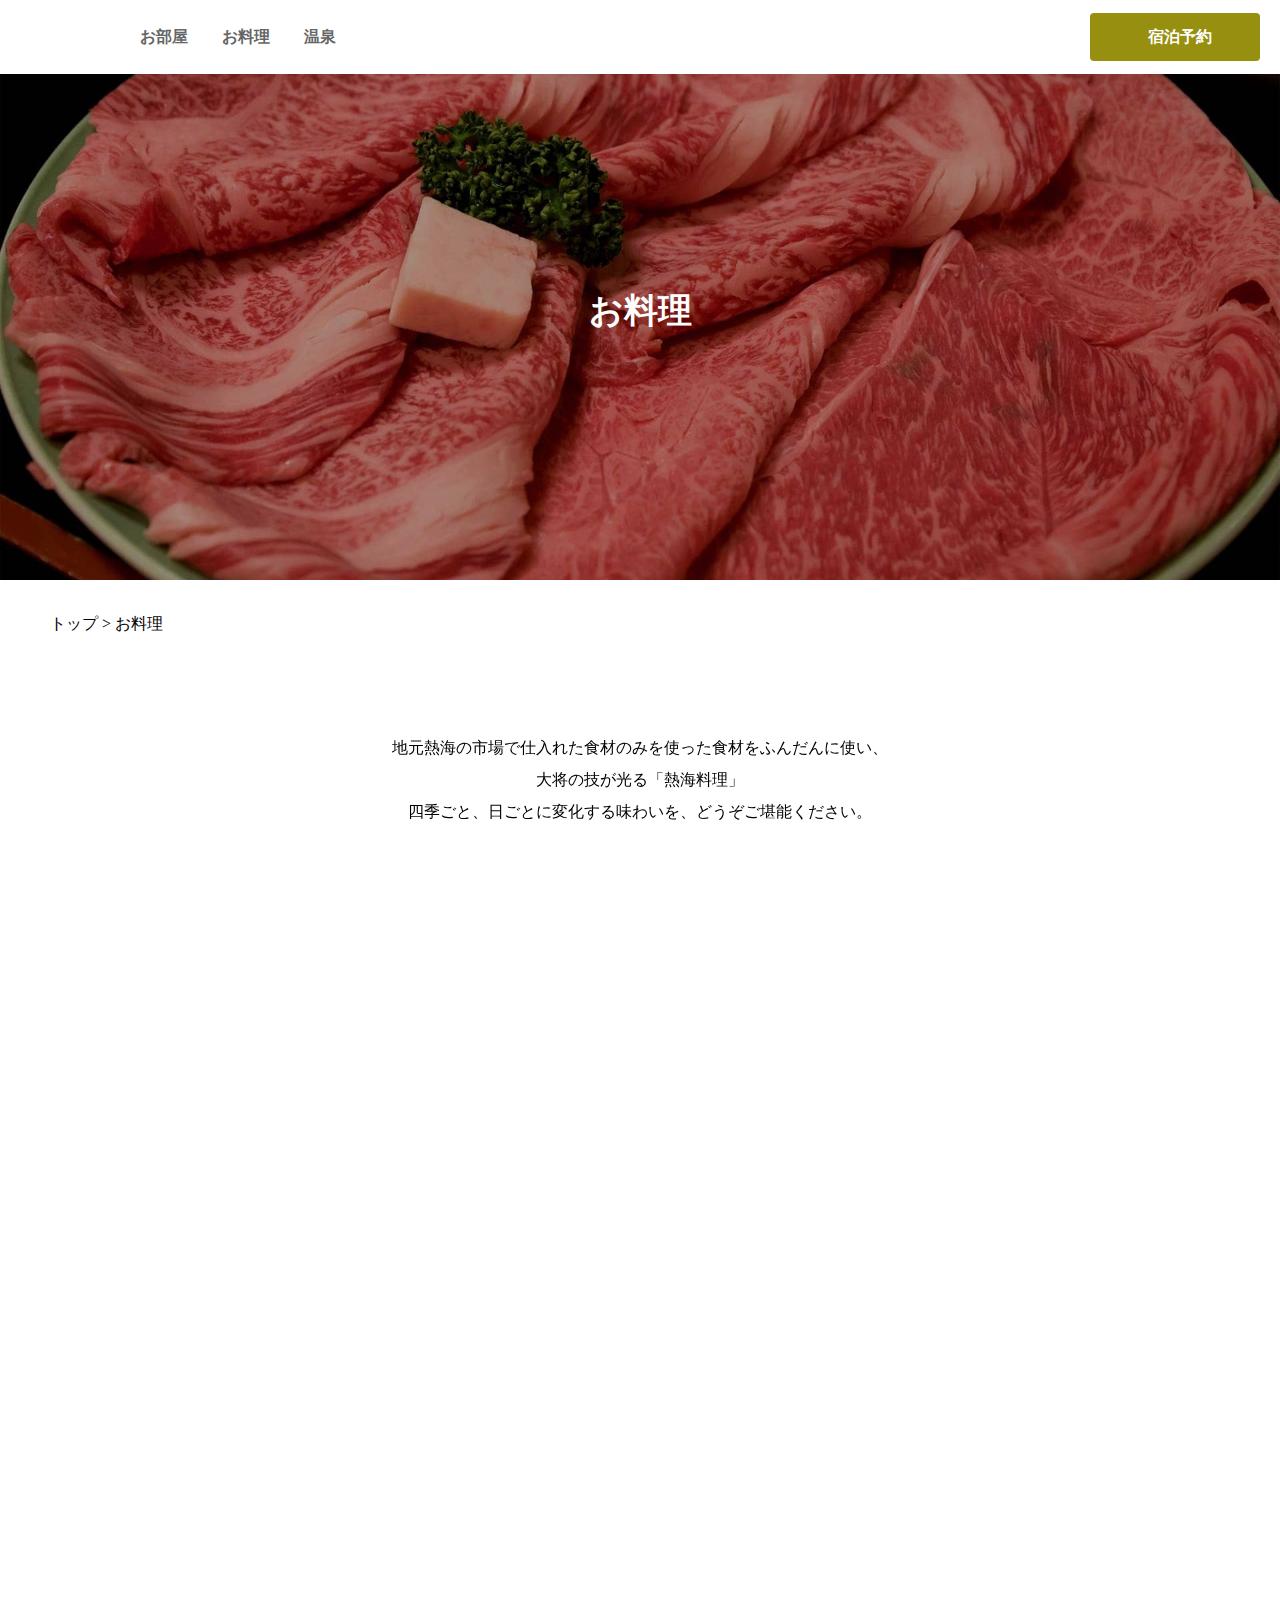
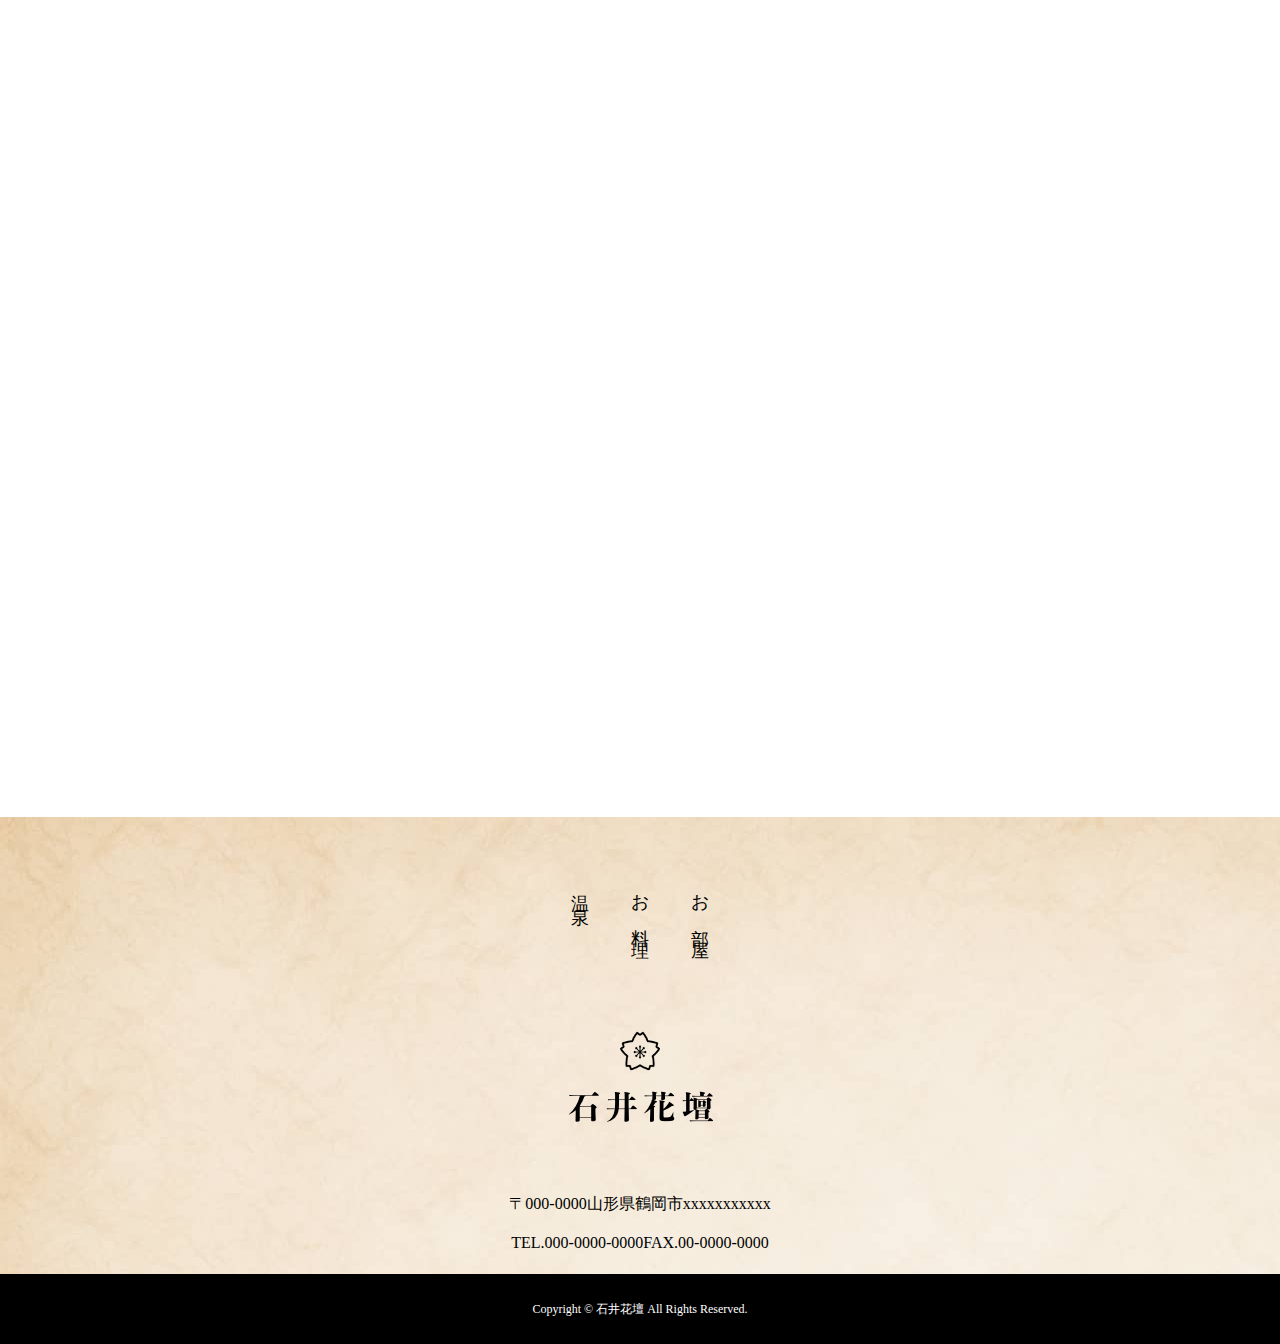
==== menu_index.html @ f7a8fd8c "Add files via upload" ====
<!doctype html>
<html lang="ja">
<head>
<meta charset="utf-8">
<meta name="viewport" content="width=device-width, initial-scale=1.0">
<link rel="stylesheet" href="stylesheet menu.css">
<title>石井花壇 | 温海温泉旅館【公式サイト】</title>
<meta name="description" content="お料理 - 石井花壇 | 温海温泉旅館【公式サイト】">
<script src="https://ajax.googleapis.com/ajax/libs/jquery/2.1.4/jquery.min.js"></script>
<link rel="stylesheet" href="https://cdn.jsdelivr.net/npm/flatpickr/dist/flatpickr.min.css">
<script src="https://cdn.jsdelivr.net/npm/flatpickr"></script>
<script src="https://cdn.jsdelivr.net/npm/flatpickr/dist/l10n/ja.js"></script>
<script src="https://ajax.googleapis.com/ajax/libs/jquery/3.4.1/jquery.min.js"></script>
<link href="https://unpkg.com/aos@2.3.1/dist/aos.css" rel="stylesheet">
</head>
<body>
    <header>
        <div class="header-flex">
            <a href="index.html" class="header-logo">
                <img src="ex-sozai/sub-header-logo.png" alt="">
            </a>
            <!-- <a href="#" class="sub-header-logo">
                <img src="ex-sozai/sub-header-logo.png" alt="">
            </a> -->

            <nav class="pc-navi">
                <ul>
                    <li><a href="room_index.html" class="navi-list">お部屋</a></li>
                    <li><a href="menu_index.html" class="navi-list">お料理</a></li>
                    <li><a href="onsen_index.html" class="navi-list">温泉</a></li>
                </ul>
           </nav>


        <div id="open" class="reserve">
            <img src="ex-sozai/calender.png" alt="">宿泊予約
        </div>
        </div>

        <section id="modal" class="hidden">
        <div class="modal-container">
            <p class="modal-ttl">宿泊予約</p>

            <label>お名前<input type="text" id="name" placeholder="例：やまだたろう"></label>
            <label>メールアドレス<input type="email" id="email" placeholder="例：Example@example.com">
                <label>ご希望プラン(空いているプランのみ表示されます)
                    <select name="example" required>
                        <option style="display: none;">プランを選択してください</option>
                <option value="選択肢1">①【期間限定】海辺の四季旬彩、贅沢美味懐石プラン</option>
                <option value="選択肢2">②平日に優雅に楽しむ、特別宿泊プラン</option>
                <option value="選択肢3">③絶景貸切露天と個別懐石を満喫できるファミリープラン</option>
            </select>
            </label>
            <label>日時選択</label>
            <input class="flatpickr" type="text" readonly="readonly" placeholder="日時を選択してください">
            <button>送信する</button>
            <div class="close" id="close">
                <img src="Ex-sozai/close.png" alt=""><br>
            </div>
        </div>
        </section>


        <div id="mask" class="hidden"></div> 
    
        <nav class="NavMenu">
            <ul>
            <li><a href="room_index.html">お部屋</a></li>
            <li><a href="menu_index.html">お料理</a></li>
            <li><a href="onsen_index.html">温泉</a></li>
            </ul>
        </nav>
            
            <!-- メニュー -->
            <div class="Toggle">
            <span class="toggle-span"></span>
            <span></span>
            <span></span>
            </div>

    </header>

    <main>
        <div class="top-wrapper">
            <h1>お料理</h1>
        </div>

        
        <div class="container">
            <div class="breadcrumbs" itemscope itemtype="http://schema.org/BreadcrumbList">
                <span itemprop="itemListElement" itemscope itemtype="http://schema.org/ListItem"><a itemprop="item" href="index.html"><span itemprop="name">トップ</span></a><meta itemprop="position" content="1" /></span>
                >
                <span itemprop="itemListElement" itemscope itemtype="http://schema.org/ListItem"><a itemprop="item" href="menu_index.html"><span itemprop="name">お料理</span></a><meta itemprop="position" content="2" /></span>
            </div>

            <div data-aos="fade-up" data-aos-duration="2000">
                <p class="top-txt">地元熱海の市場で仕入れた食材のみを使った食材をふんだんに使い、<br>大将の技が光る「熱海料理」<br>四季ごと、日ごとに変化する味わいを、どうぞご堪能ください。</p>
            </div>

            <div data-aos="fade-up" data-aos-duration="2000">
                <div class="flex-container">
                    <div class="flex-img">
                        <img src="Ex-sozai/menu01.jpg" alt="">
                    </div>
                    <div class="flex-txt">
                        <h3>地元食材にこだわった会席料理</h3>
                        <p class="txt">みずみずしくほのかに甘い野菜、新鮮で味に深みがある魚介類、肉類。<br>旬の素材をそのままに生かす、経験に裏打ちされた確かな技。<br>四季ごと、日ごとに変化する味わいを、どうぞご堪能ください。<br>あなただけの上質な安らぎのひとときを。</p>
                        <!-- <p class="memo">＊部屋数に限りがございます。<br>＊洗い場はないため、お体を先に大浴場でお流しになって頂く必要があります。</p> -->
                    </div>
                </div>
            </div>

            <div data-aos="fade-up" data-aos-duration="2000">
                <div class="flex-container-reverse">
                    <div class="flex-img">
                        <img src="Ex-sozai/menu02.jpg" alt="">
                    </div>
                    <div class="flex-txt-reverse">
                        <h3>熱海の漁港で目利きの品を</h3>
                        <p class="txt">石井花壇でお出しする料理はすべて料理長である大将の目利きで、<br>熱海の魚市場でその日のうちに仕入れたものを使用しております。<br>日本海の宝玉を十分にお楽しみください。</p>
                        <!-- <p class="memo">＊お庭は複数のお客様と囲む形になります。<br>＊部屋数に限りがあります。<br>＊ご希望の方は「お抹茶/500円」をルームサービスさせていただきます。</p> -->
                    </div>
                </div>
            </div>

            <div data-aos="fade-up" data-aos-duration="2000">
                <div class="flex-container">
                    <div class="flex-img">
                        <img src="Ex-sozai/menu03.jpg" alt="">
                    </div>
                    <div class="flex-txt">
                        <h3>食材が一流、職人も一流</h3>
                        <p class="txt">石井花壇の料理人は料亭で20年経験を積んだものばかり。　　　　　　<br>その時の最も旬な食材を、最高の調理でお届けします。<br>また、お料理への細かいご要望にもお答えできますので、<br>お気軽にお申し付けください。</p>
                        <!-- <p class="memo">＊全室お部屋より日本海を望むことができます。</p> -->
                    </div>
                </div>
            </div>
        
        
        
        </div>


    </main>

    <footer>
        <nav>
            <ul>
                <li class="footer-list"><a href="room_index.html">お部屋</a></li>
                <li class="footer-list"><a href="menu_index.html">お料理</a></li>
                <li class="footer-list"><a href="onsen_index.html">温泉</a></li>
            </ul>
       </nav>

        <a href="index.html" class="footer-logo">
            <img src="Ex-sozai/footer-logo.png" alt="">
        </a>

        <div class="footer-address">
            <p class="footer-address-txt">〒000-0000山形県鶴岡市xxxxxxxxxxx</p>

            <p class="footer-address-txt">TEL.000-0000-0000FAX.00-0000-0000</p>
        </div>

        <div class="copyright">
            <div class="copyright-txt">Copyright © 石井花壇 All Rights Reserved.</div>
        </div>

        
    </footer>

    <script>
        flatpickr('.flatpickr');
        const config = {
        locale: 'ja',
        minDate: "today",
        mode: "range",
        dateFormat: "Y-m-d"
        }
        flatpickr('.flatpickr', config);        
    </script>
<script src="script room.js"></script>
<script src="https://unpkg.com/aos@2.3.1/dist/aos.js"></script>
<script>
    AOS.init();
</script>
</body>
</html>
---- stylesheet menu.css ----
/*
html5doctor.com Reset Stylesheet
v1.6.1
Last Updated: 2010-09-17
Author: Richard Clark - http://richclarkdesign.com
Twitter: @rich_clark
*/

html, body, div, span, object, iframe,
h1, h2, h3, h4, h5, h6, p, blockquote, pre,
abbr, address, cite, code,
del, dfn, em, img, ins, kbd, q, samp,
small, strong, sub, sup, var,
b, i,
dl, dt, dd, ol, ul, li,
fieldset, form, label, legend,
table, caption, tbody, tfoot, thead, tr, th, td,
article, aside, canvas, details, figcaption, figure,
footer, header, hgroup, menu, nav, section, summary,
time, mark, audio, video {
    margin:0;
    padding:0;
    border:0;
    outline:0;
    font-size:100%;
    vertical-align:baseline;
    background:transparent;
}

body {
    line-height:1;
}

article,aside,details,figcaption,figure,
footer,header,hgroup,menu,nav,section {
    display:block;
}

nav ul {
    list-style:none;
}

blockquote, q {
    quotes:none;
}

blockquote:before, blockquote:after,
q:before, q:after {
    content:'';
    content:none;
}

a {
    margin:0;
    padding:0;
    font-size:100%;
    vertical-align:baseline;
    background:transparent;
}

/* change colours to suit your needs */
ins {
    background-color:#ff9;
    color:#000;
    text-decoration:none;
}

/* change colours to suit your needs */
mark {
    background-color:#ff9;
    color:#000;
    font-style:italic;
    font-weight:bold;
}

del {
    text-decoration: line-through;
}

abbr[title], dfn[title] {
    border-bottom:1px dotted;
    cursor:help;
}

table {
    border-collapse:collapse;
    border-spacing:0;
}

/* change border colour to suit your needs */
hr {
    display:block;
    height:1px;
    border:0;  
    border-top:1px solid #cccccc;
    margin:1em 0;
    padding:0;
}

input, select {
    vertical-align:middle;
}

body{
    font-family: "Times New Roman", "游明朝", "Yu Mincho", "游明朝体", "YuMincho", "ヒラギノ明朝 Pro W3", "Hiragino Mincho Pro", "HiraMinProN-W3", "HGS明朝E", "ＭＳ Ｐ明朝", "MS PMincho", serif;
}


header{
    position: fixed;
    width: 100%;
    padding: 13px 20px;
    box-sizing: border-box;
    z-index: 30;
    /* background: aqua; */
    background: #fff;
}

.header-flex{
    display: flex;
    height: auto;
}

.header-logo{
    margin-right: 120px;
    align-self: center;
}
/* .header-logo.sub{
    display: none;
} */

/* .sub-header-logo{
    margin-right: 120px;
    align-self: center;
    display: none;
} */

/* .sub-header-logo.sub{
    display: block;
} */



.pc-navi{
    align-self: center;
}


.pc-navi ul li{
    display: inline-block;
    margin-right: 30px;
    
}

.navi-list{
    text-decoration: none;
    font: normal normal 800 16px/42px "YuMincho";
    color: #666666;
}

.reserve{
    vertical-align: middle;
    align-self: center;
    background: #978F10 0% 0% no-repeat padding-box;
    padding: 6px 37px;
    margin-left: auto;
    overflow: auto;
    font: normal normal 800 16px/16px "YuMincho";
    letter-spacing: 0px;
    color: #FFFFFF;
}


.reserve img{
    width: 22px;
    vertical-align: middle;
    margin-right: 10px;
}


#open {

cursor: pointer;
width: 170px;
border-radius: 4px;
text-align: center;
padding: 16px 0;

}

#mask {
background: rgba(0, 0, 0, 0.4);
position: fixed;
top: 0;
bottom: 0;
right: 0;
left: 0;
z-index: 1;
}

#modal {
background: #fff;
width: 550px;
padding: 20px;
border-radius: 4px;
position: fixed;
top: 100px;
left: 0;
right: 0;
margin: 0 auto;
transition: transform 1.5s;
z-index: 2;
}

#modal > p {
margin: 0 0 20px;
}

#mask.hidden {
display: none;
}

#modal.hidden {
transform: translate(0, -1500px);
display: none;
}

.modal-container{
    width: calc(100% - 120px); 
    margin: 0 auto;
}



.modal-ttl{
    font: normal normal medium 20px/34px "YuMincho";
    letter-spacing: 0px;
    color: #000000;
    text-align: center;
    padding: 29px 0;
    border-bottom: 1px solid #E7E7E7;
    margin-bottom: 35px;
    font-family: "YuMincho";
}

label{
    display: block;
    font-family: "YuMincho";    
}

input{
    display: block;
    width: 100%;
    background: #FFFFFF 0% 0% no-repeat padding-box;
    border: 1px solid #E7E7E7;
    margin: 14px 0;
    box-sizing: border-box;
    padding: 9px 10px;
}



select{
    display: block;
    width: 100%;
    background: #FFFFFF 0% 0% no-repeat padding-box;
    border: 1px solid #E7E7E7;
    margin: 14px 0;
    font: normal normal medium 14px/24px "YuMincho";
    color: #797878;
    font-size: 14px;
    line-height: 24px;
    padding: 9px 10px;
}



button{
    display: block;
    width: 200px;
    margin: 0 auto;
    background: #FFFFFF 0% 0% no-repeat padding-box;
    border: 1px solid #707070;
    font: normal normal medium 16px/27px "YuMincho";
    letter-spacing: 0px;
    color: #000000;
    padding: 13px 67px;
    margin-top: 50px;
}

.close{
    cursor: pointer;
}

.close img{
    width: 18px;
    position: absolute;
    top:20px;
    right: 22px;
}

.NavMenu{
    display: none;
}

body.fixed {
	width: 100%;
	height: 100%;
    left: 0;
    overflow-y: hidden;
}


.reserve.open{
    margin-right: 17px;
}

/* header.scroll-nav{
    background: #fff;
    transition: 0.5s;
}


header.scroll-nav .pc-navi ul li a{
    color: #666666;
} */





@media (max-width: 1020px) and (min-width: 768px) {
    .header-logo{
        margin-right: 70px;
    }

    #modal {
        top: 50px;
        width: 400px;
        padding: 0;
    }

    .modal-container{
        width: calc(100% - 120px); 
        margin: 0 auto;
    }

    .modal-ttl{
        padding: 10px;
        margin-bottom: 15px;
    }

    label{
        font-size: 14px;
    }

    input{
        font-size: 12px;
    }

    select{
        font-size: 12px;
    }
    
}

@media (max-width: 767px){

    .header-logo{
        margin-right: 0px;
    }

    .header-logo img{
        width: 100px;
    }

    
    ul li a{
    text-decoration: none;
    color: #333333;
    }

    .sub-header-logo{
        margin-right: 0px;        
    }

    .sub-header-logo img{
        width: 100px;
    }

    .pc-navi{
        display: none;
    }

    #open {
        cursor: pointer;
        width: 100px;
        border-radius: 4px;
        text-align: center;
        padding: 10px 0;
        font-size: 12px;
        }

    .reserve{
        display: inline-block;
        align-self: center;
        text-decoration: none;
        margin-left: 0px;
        background: #978F10 0% 0% no-repeat padding-box;
        margin-left: 0;
        margin: 0 auto;
    }    
   
    .reserve.open{
        margin-right: 55px;
    }

    .reserve a{
        font: normal normal 800 13px/30px "YuMincho";
        padding: 6px 20px;
    }

    
    #modal {
        top: 50px;
        width: 300px;
        padding: 0;
    }

    .modal-container{
        width: calc(100% - 60px); 
        margin: 0 auto;
    }

    .modal-ttl{
        padding: 10px;
        margin-bottom: 15px;
    }

    label{
        font-size: 10px;
    }

    input{
        font-size: 12px;
    }

    select{
        font-size: 12px;
    }
    
    button{
        display: block;
        width: 120px;
        margin: 0 auto;
        font: normal normal medium 16px/27px "YuMincho";
        letter-spacing: 0px;
        color: #000000;
        padding: 13px 10px;
        margin-top: 10px;
    }

    
    /*ナビのスタイル*/
    nav.NavMenu{
    position: fixed;
    z-index: 40;
    top: 0;
    left: 0;
    background: #399DE6;
    text-align: center;
    width: 100%;
    height: 100%;
    display: none;
    }
    
    nav.NavMenu ul{
    width: 100%;
    margin: 0 auto;
    padding: 0;
    position: absolute;
    top: 50%;
    left: 50%;
    transform: translateY(-50%) translateX(-50%);
    }
    
    nav.NavMenu ul li{
    font-size: 24px;
    list-style-type: none;
    width: 100%;
    padding-bottom: 0px;
    }
    
    nav.NavMenu ul li:last-child{
    padding-bottom: 0;
    }
    
    nav.NavMenu ul li a{
    display: block;
    color: #fff;
    padding: 15px 0;
    font-weight: bold;
    font-size: 18px;
    }
    
    /*ボタンのスタイル*/
    .Toggle {
    position: fixed;
    right:20px;
    top: 10px;
    width: 45px;
    height: 45px;
    cursor: pointer;
    z-index: 50;
    display: block;
    }
    
    .Toggle span {
    display: block;
    position: absolute;
    width: 35px;
    border-bottom: solid 4px #C1C1C1;
    -webkit-transition: .35s ease-in-out;
    -moz-transition: .35s ease-in-out;
    transition: .35s ease-in-out;
    left: 6px;
    }
    
    .Toggle span:nth-child(1) {
    top: 9px;
    }
    
    .Toggle span:nth-child(2) {
    top: 20px;
    }
    
    .Toggle span:nth-child(3) {
    top: 31px;
    }
    
    .Toggle.active span:nth-child(1) {
    top: 18px;
    left: 6px;
    -webkit-transform: rotate(-45deg);
    -moz-transform: rotate(-45deg);
    transform: rotate(-45deg);
    border-bottom: solid 3px #C1C1C1;
    }
    .Toggle.active span:nth-child(2),
    .Toggle.active span:nth-child(3) {
    top: 18px;
    -webkit-transform: rotate(45deg);
    -moz-transform: rotate(45deg);
    transform: rotate(45deg);
    border-bottom: solid 3px #C1C1C1;
    }

}

footer{
    background: url(Ex-sozai/bg3.jpg);
    padding-top: 64px;
}

footer nav{
    display: block;
    writing-mode: vertical-rl;
    width: 180px;
    margin: 0 auto;
    margin-bottom: 90px;
}

.footer-list{
    padding: 0 14px;
    box-sizing: border-box;
    font: normal normal medium 18px/32px "YuMincho";
    font-size: 18px;
    line-height: 32px;
    letter-spacing: 13px;
    color: #000000;    
    text-decoration: none;
}

.footer-list a{
    text-decoration: none;    
    color: #000000;    
}

.footer-logo{
    display: block;
    width: 145px;
    margin: 0 auto;
    margin-bottom: 70px;
}

.footer-address{
    text-align: center;
}

.footer-address-txt{
    padding-bottom: 23px;
}

.copyright{
    background: #000000 0% 0% no-repeat padding-box;
    text-align: center;
}

.copyright-txt{
    font: normal normal medium 12px/24px "YuMincho";
    font-size: 12px;
    line-height: 24px;
    letter-spacing: 0px;
    color: #FFFFFF;    
    padding: 23px 0;
}

@media (max-width: 767px){
    footer{
        padding-top: 30px;
    }    

    footer nav{
        margin-bottom: 40px;
    }

    .footer-logo{
        margin-bottom: 40px;
    }

}


.top-wrapper{
    height: 3000px;
}


.top-wrapper{
    font: normal normal 800 34px/42px "YuMincho";
    letter-spacing: 0px;
    color: #FFFFFF;
    background: transparent url('Ex-sozai/menu-header.jpg') 0% 0% no-repeat padding-box;
    background-position: center;
    background-size: cover;
    height: 500px;
    padding-top: 80px;
    position: relative;
}

.top-wrapper h1{
    text-align: center;
    display: inline-block;
    width: 100%;
    margin: 0 auto;
    position: absolute;
    top: 50%;
}

.container{
    max-width: 1180px;
    margin: 0 auto; 
}

.breadcrumbs{
    padding: 36px 0 100px;

}

.breadcrumbs a{
    text-decoration: none;
    font: normal normal medium 16px/32px "YuMincho";
    letter-spacing: 0px;
    color: #000000;
}

.top-txt{
    text-align: center;
    font-size: 16px;
    line-height: 32px;
    margin-bottom:80px;
}

.flex-container{
    display: flex;
    position: relative;
}


.flex-img{
    max-width: 525px;
    z-index: 10;    
    padding-bottom: 200px;
}

.flex-img img{
    width: 100%;
    height: 300px;
}

.flex-txt{
    position: absolute;
    background: url(Ex-sozai/bg.jpg);
    top:50px;
    right: 0;
    margin: 0 auto;
    padding:60px 70px 70px 240px;
}


.flex-txt h3{
    font-size: 24px;
    line-height: 32px;
    margin-bottom: 40px;
}

.txt{
    font-size: 16px;
    line-height: 32px;
    margin-bottom: 50px;
}

.memo{
    font-size: 14px;
    line-height: 21px;
}

.flex-container-reverse{
    display: flex;
    position: relative;
    flex-direction: row-reverse;
}

.flex-img{
    max-width: 525px;
    z-index: 10;    
    padding-bottom: 200px;
}

.flex-img img{
    width: 100%;
    height: 300px;
}

.flex-txt-reverse{
    position: absolute;
    background: url(Ex-sozai/bg.jpg);
    top:50px;
    left: 0;
    margin: 0 auto;
    padding:60px 240px 100px 70px;
}


.flex-txt-reverse h3{
    font-size: 24px;
    line-height: 32px;
    margin-bottom: 40px;
}

.txt{
    font-size: 16px;
    line-height: 32px;
    margin-bottom: 50px;
}

.memo{
    font-size: 14px;
    line-height: 21px;
}


@media (min-width:376px) and (max-width:768px){
    .flex-container{
        display: block;
        position: static;
    }
    .flex-container-reverse{
        display: block;
        position: static;
    }

    .flex-img{
        z-index: 0;    
        padding-bottom: 0;
        max-width: none;
    }

    .flex-img img{
        object-fit: cover;
    }

    .flex-txt{
        position: static;
        padding: 50px 100px;
    }
    .flex-txt-reverse{
        position: static;
        padding: 50px 100px;
    }
    .flex-txt h3{
        font-size: 24px;
        line-height: 32px;
        margin-bottom: 20px;
    }
    .flex-txt-reverse h3{
        font-size: 24px;
        line-height: 32px;
        margin-bottom: 20px;
    }
    
    .txt{
        font-size: 16px;
        line-height: 32px;
        margin-bottom: 20px;
    }

    .memo{
        font-size: 14px;
        line-height: 16px;
    }
}

@media (max-width:375.9px){
    .breadcrumbs{
        padding: 20px;
    }

    .top-txt{
        font-size: 12px;
        margin: 30px 0;
    }

    .flex-container{
        display: block;
        position: static;
    }
    .flex-container-reverse{
        display: block;
        position: static;
    }

    .flex-img{
        z-index: 0;    
        padding-bottom: 0;
        max-width: none;
    }

    .flex-img img{
        object-fit: cover;
    }

    .flex-txt{
        position: static;
        padding: 20px 30px;
    }
    .flex-txt-reverse{
        position: static;
        padding: 20px 30px;
    }
    .flex-txt h3{
        font-size: 14px;
        line-height: 18px;
        margin-bottom: 20px;
    }
    .flex-txt-reverse h3{
        font-size: 14px;
        line-height: 18px;
        margin-bottom: 20px;
    }
    
    .txt{
        font-size: 12px;
        line-height: 18px;
        margin-bottom: 20px;
    }

    .memo{
        font-size: 10px;
        line-height: 16px;
    }
}
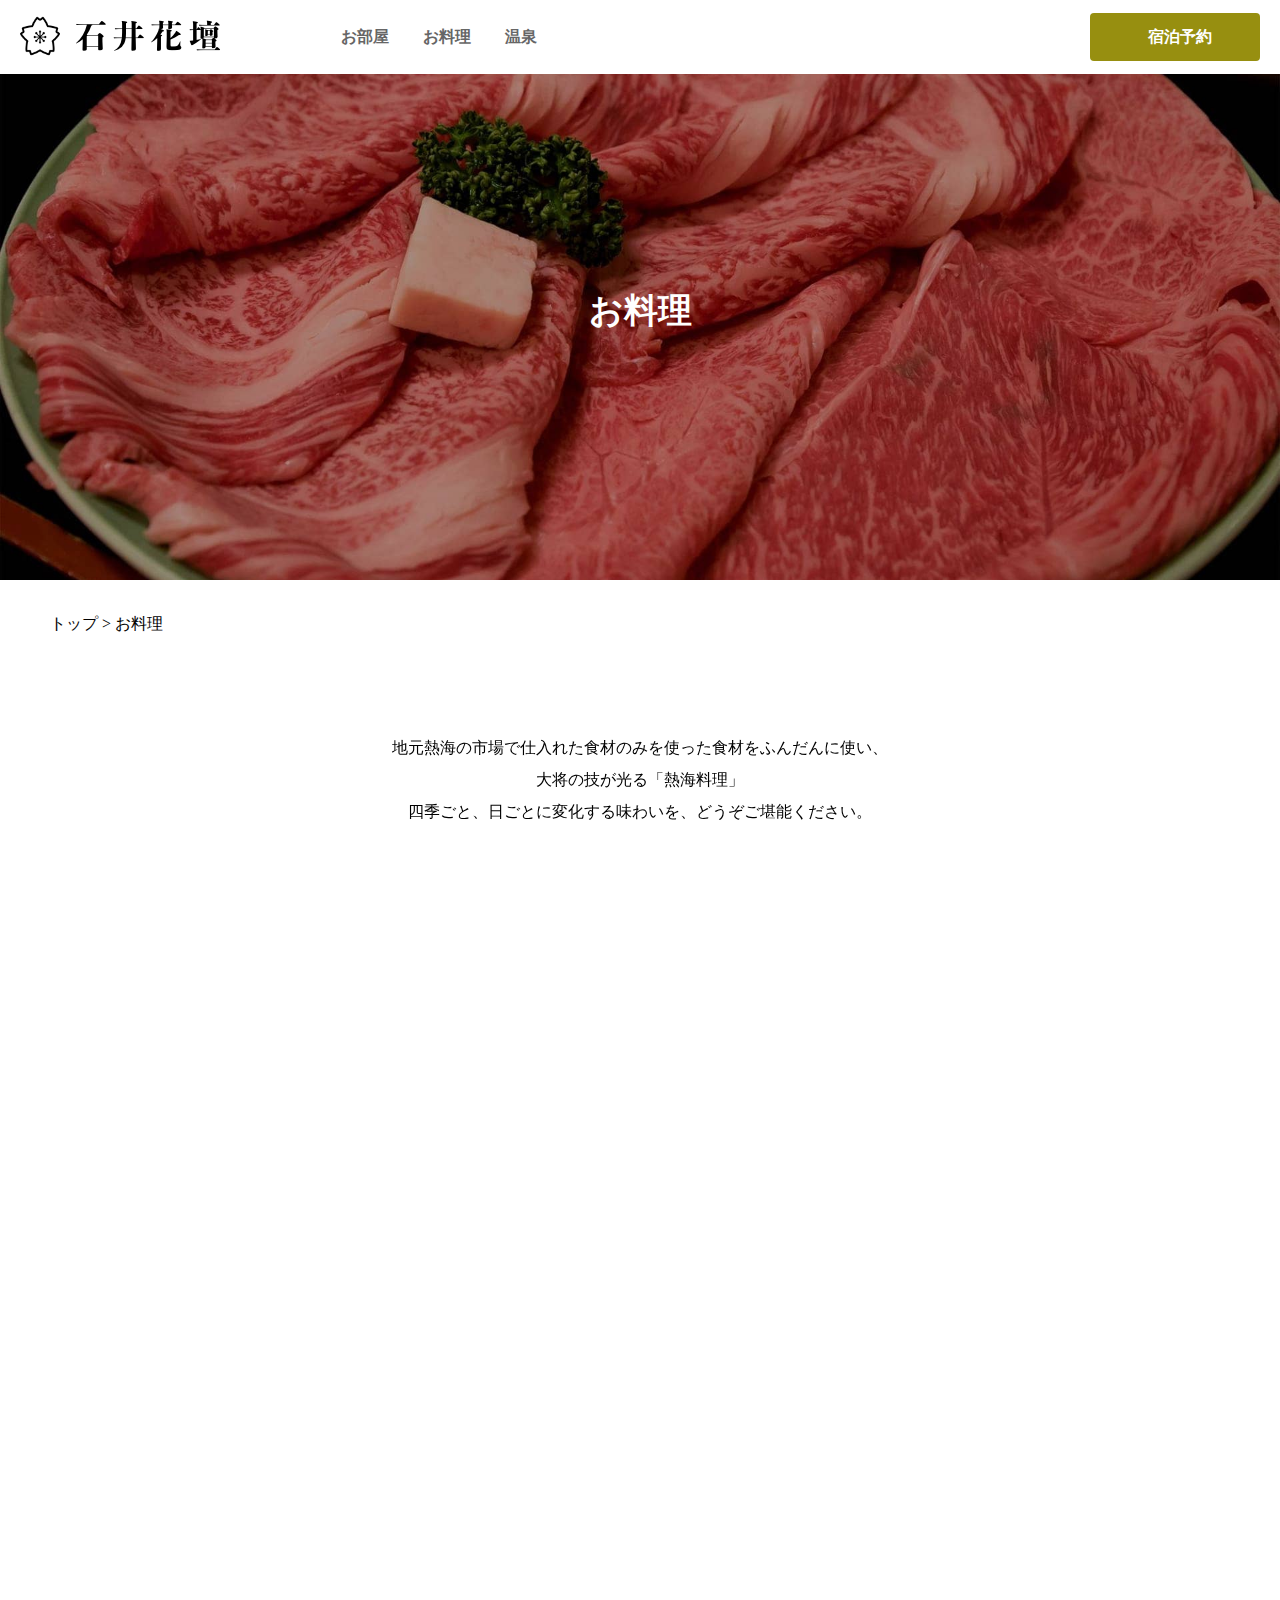
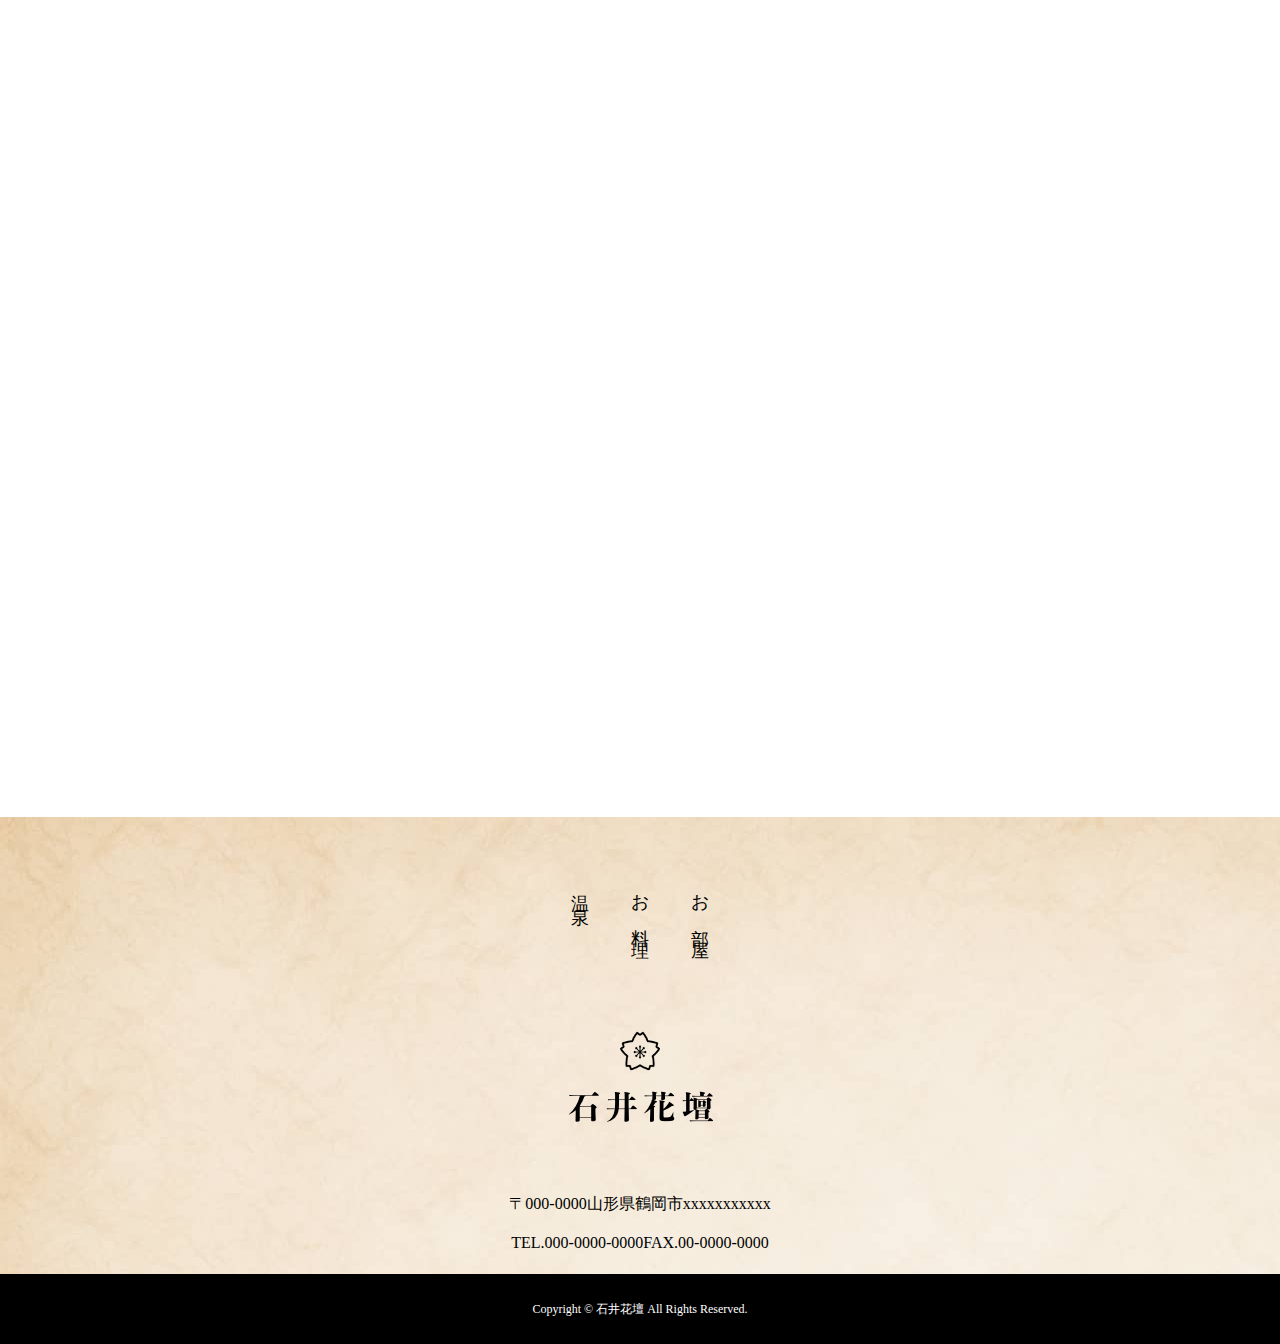
==== commit 8adff3b9: "Update menu_index.html" ====
--- a/menu_index.html
+++ b/menu_index.html
@@ -17,7 +17,7 @@
     <header>
         <div class="header-flex">
             <a href="index.html" class="header-logo">
-                <img src="ex-sozai/sub-header-logo.png" alt="">
+                <img src="Ex-sozai/sub-header-logo.png" alt="">
             </a>
             <!-- <a href="#" class="sub-header-logo">
                 <img src="ex-sozai/sub-header-logo.png" alt="">
@@ -185,4 +185,4 @@
     AOS.init();
 </script>
 </body>
-</html>+</html>
